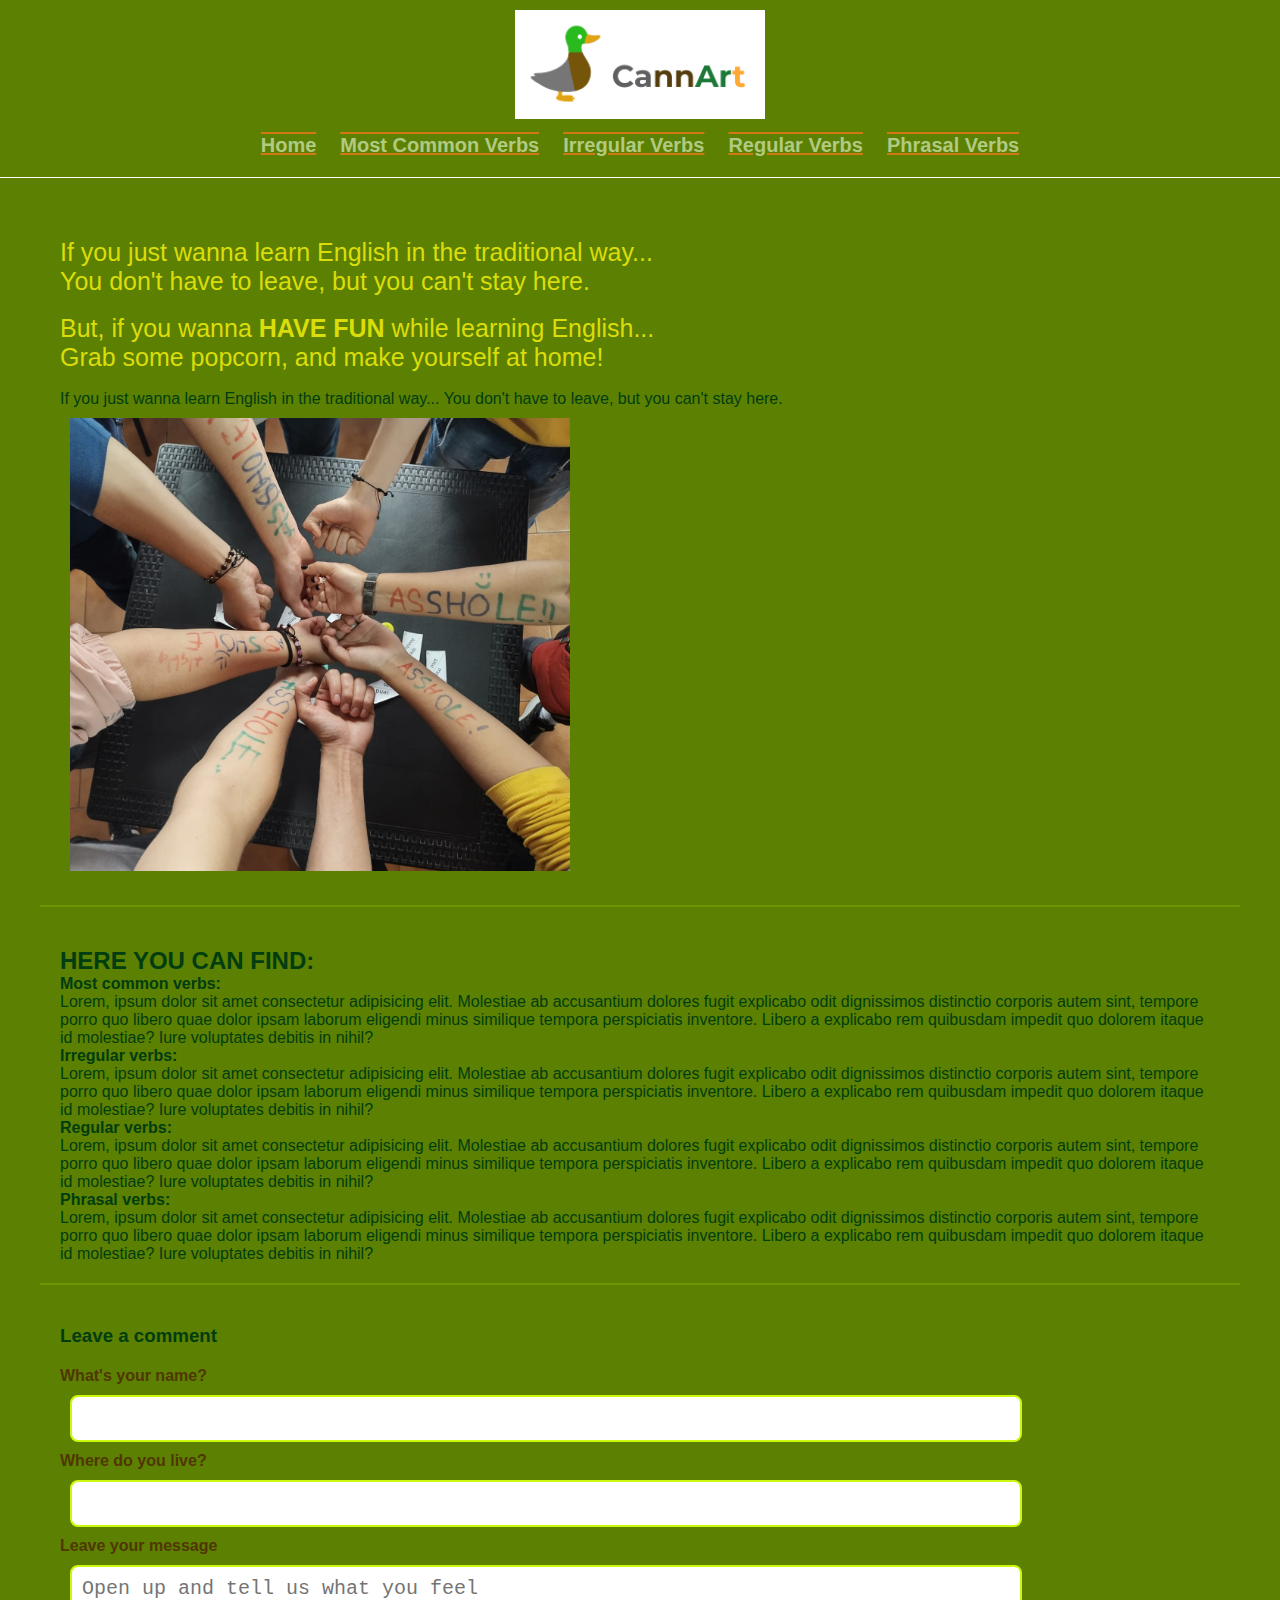
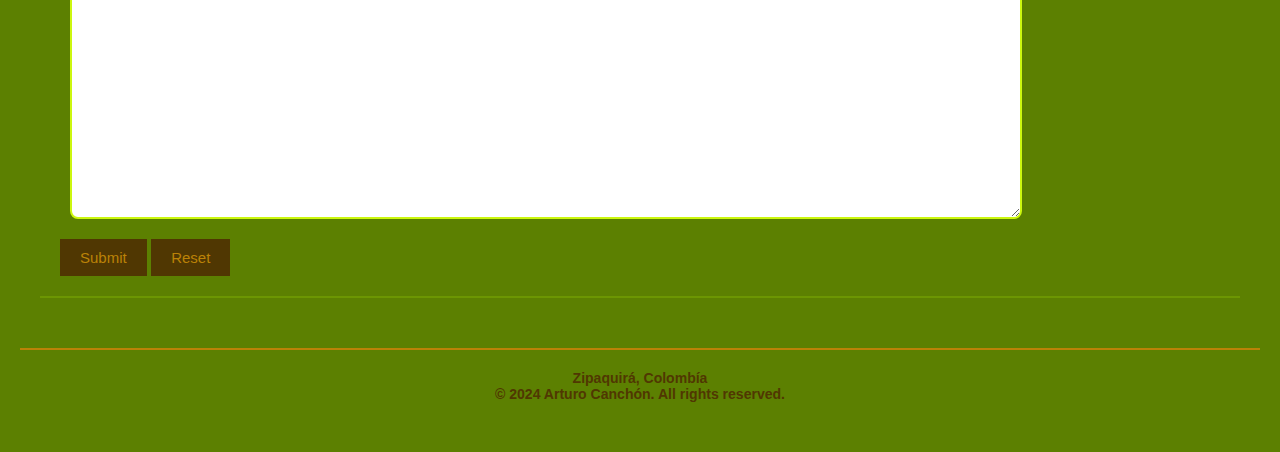
==== index.html @ 06703101 "Cannart 1" ====
<!DOCTYPE html>
<html lang="en">
  <head>
    <meta charset="UTF-8" />
    <meta name="viewport" content="width=device-width, initial-scale=1.0" />
    <title>CannArt</title>
    <link rel="stylesheet" href="css/style.css" />
  </head>

  <body>
    <header>
      <a href="">
        <img class="logo" src="images/cannartLogo.png" alt="Logo CannArt" />
      </a>

      <nav>
        <ul>
          <li><a href="index.html"> Home </a></li>
          <li><a href="pages/mostCommonVerbs.html"> Most Common Verbs </a></li>
          <li><a href="pages/irregularVerbs.html"> Irregular Verbs </a></li>
          <li><a href="pages/regularVerbs.html"> Regular Verbs </a></li>
          <li><a href="pages/phrasalVerbs.html"> Phrasal Verbs </a></li>
        </ul>
      </nav>
    </header>

    <main>
      <section>
        <p class="specialMessage">
          If you just wanna learn English in the traditional way... <br />You
          don't have to leave, but you can't stay here.
        </p>
        <br />
        <p class="specialMessage">
          But, if you wanna <b>HAVE FUN</b> while learning English... <br />Grab
          some popcorn, and make yourself at home!
        </p>
        <br />
        <p>
          If you just wanna learn English in the traditional way... You don't
          have to leave, but you can't stay here.
        </p>
        <img
          class="imgIlustrativa"
          src="images/asshole_game.jpeg"
          alt="asshole game image"
        />
      </section>

      <section>
        <h2>HERE YOU CAN FIND:</h2>
        <p>
          <b>Most common verbs:</b><br />Lorem, ipsum dolor sit amet consectetur
          adipisicing elit. Molestiae ab accusantium dolores fugit explicabo
          odit dignissimos distinctio corporis autem sint, tempore porro quo
          libero quae dolor ipsam laborum eligendi minus similique tempora
          perspiciatis inventore. Libero a explicabo rem quibusdam impedit quo
          dolorem itaque id molestiae? Iure voluptates debitis in nihil?
        </p>
        <p>
          <b>Irregular verbs:</b><br />Lorem, ipsum dolor sit amet consectetur
          adipisicing elit. Molestiae ab accusantium dolores fugit explicabo
          odit dignissimos distinctio corporis autem sint, tempore porro quo
          libero quae dolor ipsam laborum eligendi minus similique tempora
          perspiciatis inventore. Libero a explicabo rem quibusdam impedit quo
          dolorem itaque id molestiae? Iure voluptates debitis in nihil?
        </p>
        <p>
          <b>Regular verbs:</b><br />Lorem, ipsum dolor sit amet consectetur
          adipisicing elit. Molestiae ab accusantium dolores fugit explicabo
          odit dignissimos distinctio corporis autem sint, tempore porro quo
          libero quae dolor ipsam laborum eligendi minus similique tempora
          perspiciatis inventore. Libero a explicabo rem quibusdam impedit quo
          dolorem itaque id molestiae? Iure voluptates debitis in nihil?
        </p>
        <p>
          <b>Phrasal verbs:</b><br />Lorem, ipsum dolor sit amet consectetur
          adipisicing elit. Molestiae ab accusantium dolores fugit explicabo
          odit dignissimos distinctio corporis autem sint, tempore porro quo
          libero quae dolor ipsam laborum eligendi minus similique tempora
          perspiciatis inventore. Libero a explicabo rem quibusdam impedit quo
          dolorem itaque id molestiae? Iure voluptates debitis in nihil?
        </p>
      </section>

      <section>
        <h3>Leave a comment</h3>
        <form>
          <label for="name"> What's your name? </label>
          <input type="text" id="name" />

          <label for="location"> Where do you live? </label>
          <input type="text" id="location" />

          <label for="message"> Leave your message </label>
          <textarea
            name=""
            id=""
            cols="30"
            rows="10"
            placeholder="Open up and tell us what you feel"
          ></textarea>

          <input class="btnFormulario" type="submit" />
          <input class="btnFormulario" type="reset" />
        </form>
      </section>
    </main>

    <footer>
      <h3>Zipaquirá, Colombía</h3>
      <h3>© 2024 Arturo Canchón. All rights reserved.</h3>
    </footer>
  </body>
</html>
---- css/style.css ----
* {
    margin: 0;
    padding: 0;
}

/* BODY */
body {
    background-color: #5c8001;
}

/* HEADER */
header {
    border-bottom: 1px solid white;
    text-align: center;
    padding: 10px 20px;
}

.logo {
    width: 250px;
}

nav ul li {
    list-style: none;
    display: inline-block;
    margin: 10px 10px;
}

a {
    text-decoration: overline underline rgb(209, 120, 19);
    font-weight: bold;
    color: rgb(177, 202, 130);
    font-size: 20px;
    font-family: Arial, Helvetica, sans-serif;
}


/* MAIN */

main {
    margin: 10px;
    padding: 10px;
    font-family: Calibri, sans-serif;
    color: #013d10;
}

section {
    margin: 20px;
    padding: 20px;
    border-bottom: 2px solid #6c9602;
}

.specialMessage {
    font-size: 25px;
    color: #dadd09;
}

.imgIlustrativa {
    width: 500px;
    align-items: center;
    padding: 10px;
}

.imgJuego {
    width: 250px;
}

.imgLogoQuizizz {
    width: 200px;
}

h1 {
    text-align: center;
}

.imgVerbos {
    width: 600px;
    margin: 30px;
    border: 5px solid rgb(221, 136, 8);
    border-radius: 20px;
}

iframe {
    display: block;
    margin: auto;
}

/* formulario */
form {
    margin-top: 20px;
}
label {
    display: block;
    font-weight: bold;
    margin-bottom: 5px;
    color:#503702;
}

input[type="text"],
textarea {
    display: block;
    width: 80%;
    padding: 10px;
    border: 2px solid rgb(204, 247, 14);
    border-radius: 8px;
    font-size: 20px;
    margin: 10px;
}

.btnFormulario {
    background-color: #503702;
    color:#bb8207;
    border: none;
    padding: 10px 20px;
    border-radius: 50;
    font-size: 15px;
    cursor: pointer;
    margin-top: 10px;
}

/* FOOTER */

footer {
    margin: 20px;
    padding: 20px;
    border-top: 2px solid #bb8207;
    color: #503702;
    text-align: center;
    font-family: Arial, Helvetica, sans-serif;
    font-size: 12px;
}
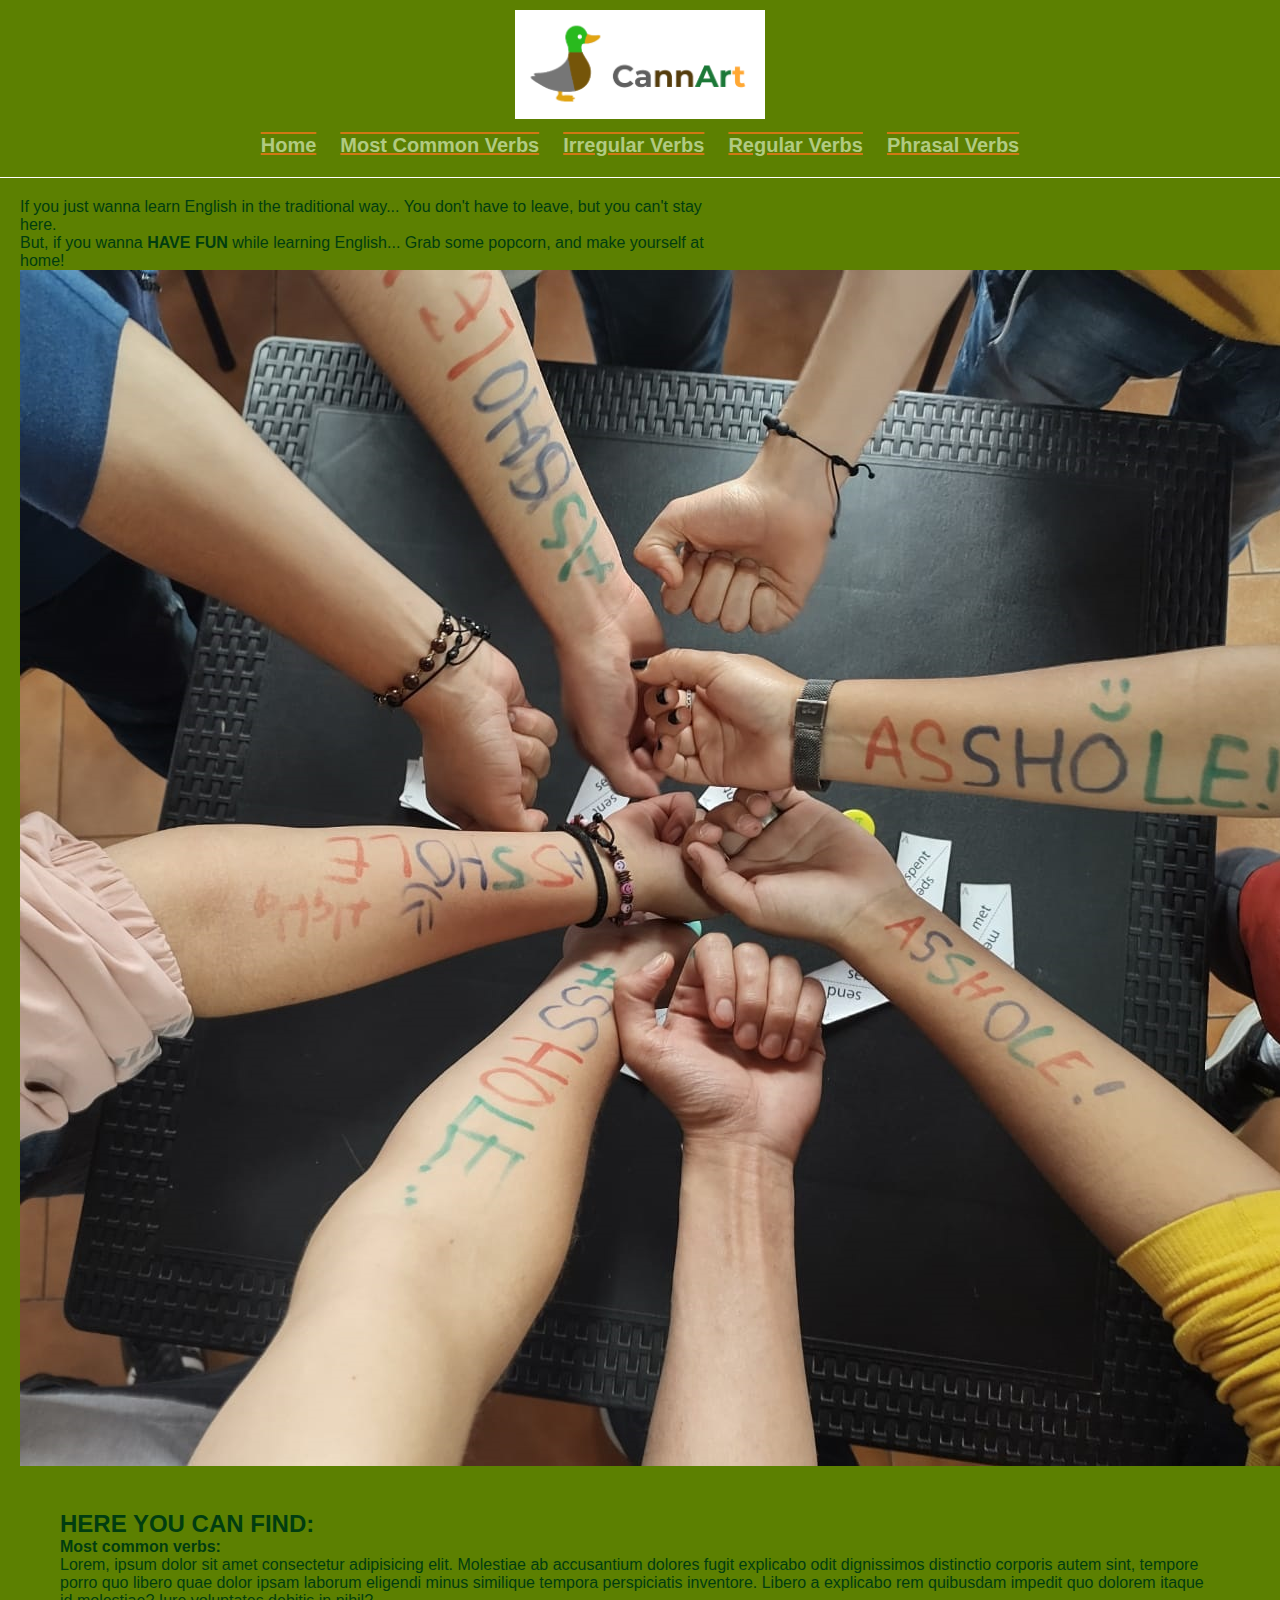
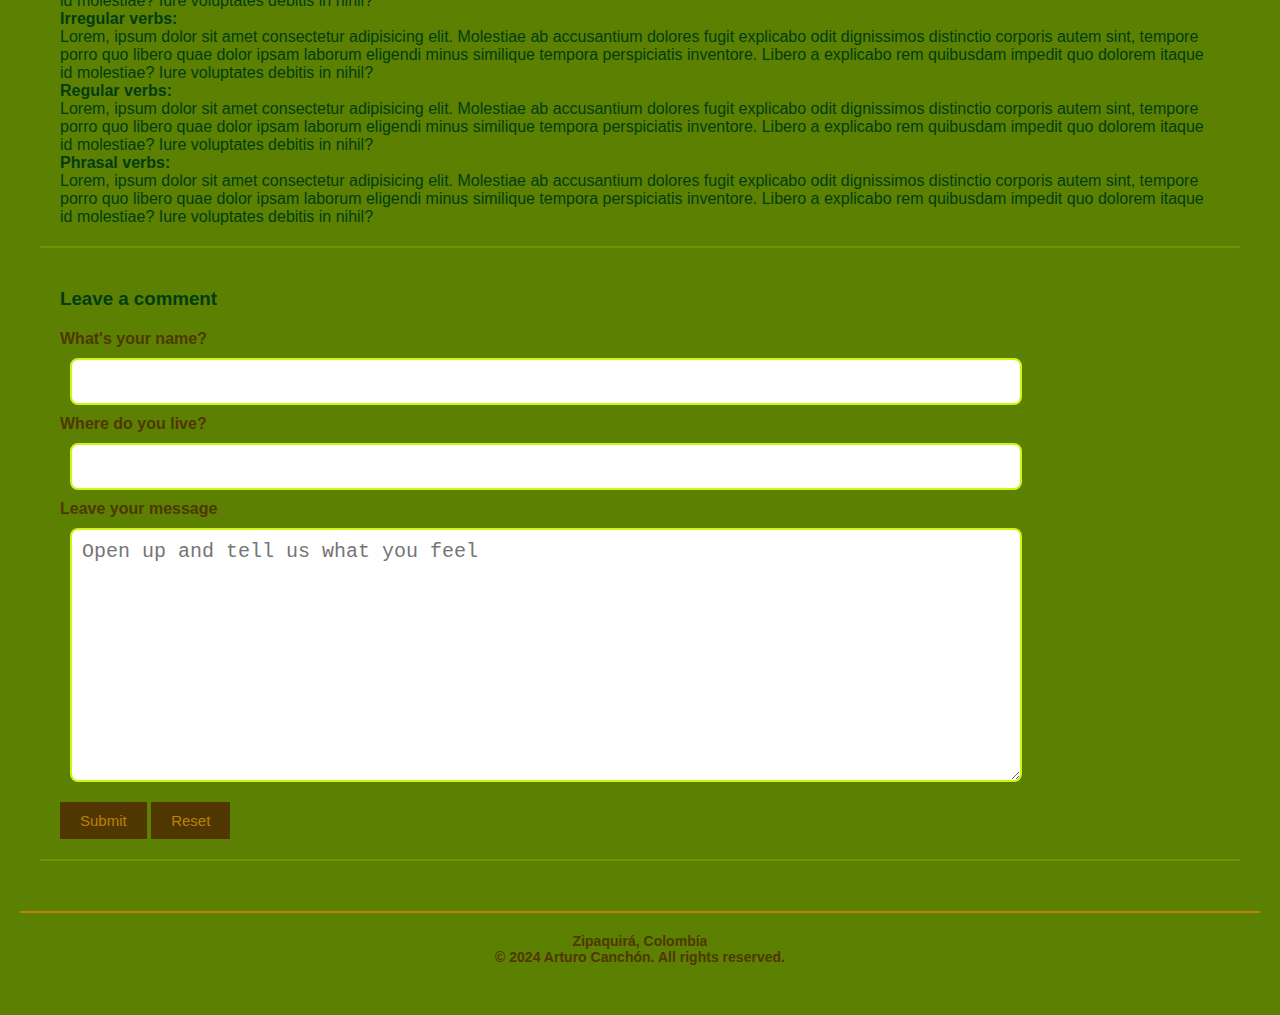
==== commit 85dd3f12: "agregue Bootstrap en el index" ====
--- a/index.html
+++ b/index.html
@@ -5,6 +5,12 @@
     <meta name="viewport" content="width=device-width, initial-scale=1.0" />
     <title>CannArt</title>
     <link rel="stylesheet" href="css/style.css" />
+    <link
+      href="https://cdn.jsdelivr.net/npm/bootstrap@5.3.2/dist/css/bootstrap.min.css"
+      rel="stylesheet"
+      integrity="sha384-T3c6CoIi6uLrA9TneNEoa7RxnatzjcDSCmG1MXxSR1GAsXEV/Dwwykc2MPK8M2HN"
+      crossorigin="anonymous"
+    />
   </head>
 
   <body>
@@ -25,27 +31,57 @@
     </header>
 
     <main>
-      <section>
-        <p class="specialMessage">
-          If you just wanna learn English in the traditional way... <br />You
-          don't have to leave, but you can't stay here.
-        </p>
-        <br />
-        <p class="specialMessage">
-          But, if you wanna <b>HAVE FUN</b> while learning English... <br />Grab
-          some popcorn, and make yourself at home!
-        </p>
-        <br />
-        <p>
-          If you just wanna learn English in the traditional way... You don't
-          have to leave, but you can't stay here.
-        </p>
-        <img
-          class="imgIlustrativa"
-          src="images/asshole_game.jpeg"
-          alt="asshole game image"
-        />
-      </section>
+      <!--First section - NORMAL MODE-->
+      <!-- <section class="container-fluid">
+        <div class="row">
+          <article class="bg-success col-6" >
+            <p class="specialMessage">
+              If you just wanna learn English in the traditional way... <br />You
+              don't have to leave, but you can't stay here.
+            </p>
+            <br />
+            <p class="specialMessage">
+              But, if you wanna <b>HAVE FUN</b> while learning English...
+              <br />Grab some popcorn, and make yourself at home!
+            </p>
+            <br />
+          </article>
+          <img class="col-4 img-responsive"
+            src="images/assholeGame.jpeg"
+            alt="asshole game image"
+          />
+        </div>
+
+        <div class="row">
+          
+        </div>
+      </section> -->
+
+      <!--First section - BOOTSTRAP MODE-->
+      <div class="card mb-3 mx-auto" style="max-width: 700px">
+        <div class="row g-0">
+          
+          <div class="col-md-8">
+            <div class="card-body text-center">
+              <!-- <h5 class="card-title">Card title</h5> -->
+              <p class="card-text h4">
+                If you just wanna learn English in the traditional way...
+                You don't have to leave, but you can't stay here.
+              </p>
+              <p class="card-text h4">
+                But, if you wanna <b>HAVE FUN</b> while learning English... Grab some popcorn, and make yourself at home!
+              </p>
+            </div>
+          </div>
+          <div class="col-md-4">
+            <img
+              src="images/assholeGame.jpeg"
+              class="img-fluid rounded-start"
+              alt="asshole game image"
+            />
+          </div>
+        </div>
+      </div>
 
       <section>
         <h2>HERE YOU CAN FIND:</h2>
@@ -105,6 +141,13 @@
           <input class="btnFormulario" type="reset" />
         </form>
       </section>
+
+      <!-- Código Boostrap -->
+      <script
+        src="https://cdn.jsdelivr.net/npm/bootstrap@5.3.2/dist/js/bootstrap.bundle.min.js"
+        integrity="sha384-C6RzsynM9kWDrMNeT87bh95OGNyZPhcTNXj1NW7RuBCsyN/o0jlpcV8Qyq46cDfL"
+        crossorigin="anonymous"
+      ></script>
     </main>
 
     <footer>
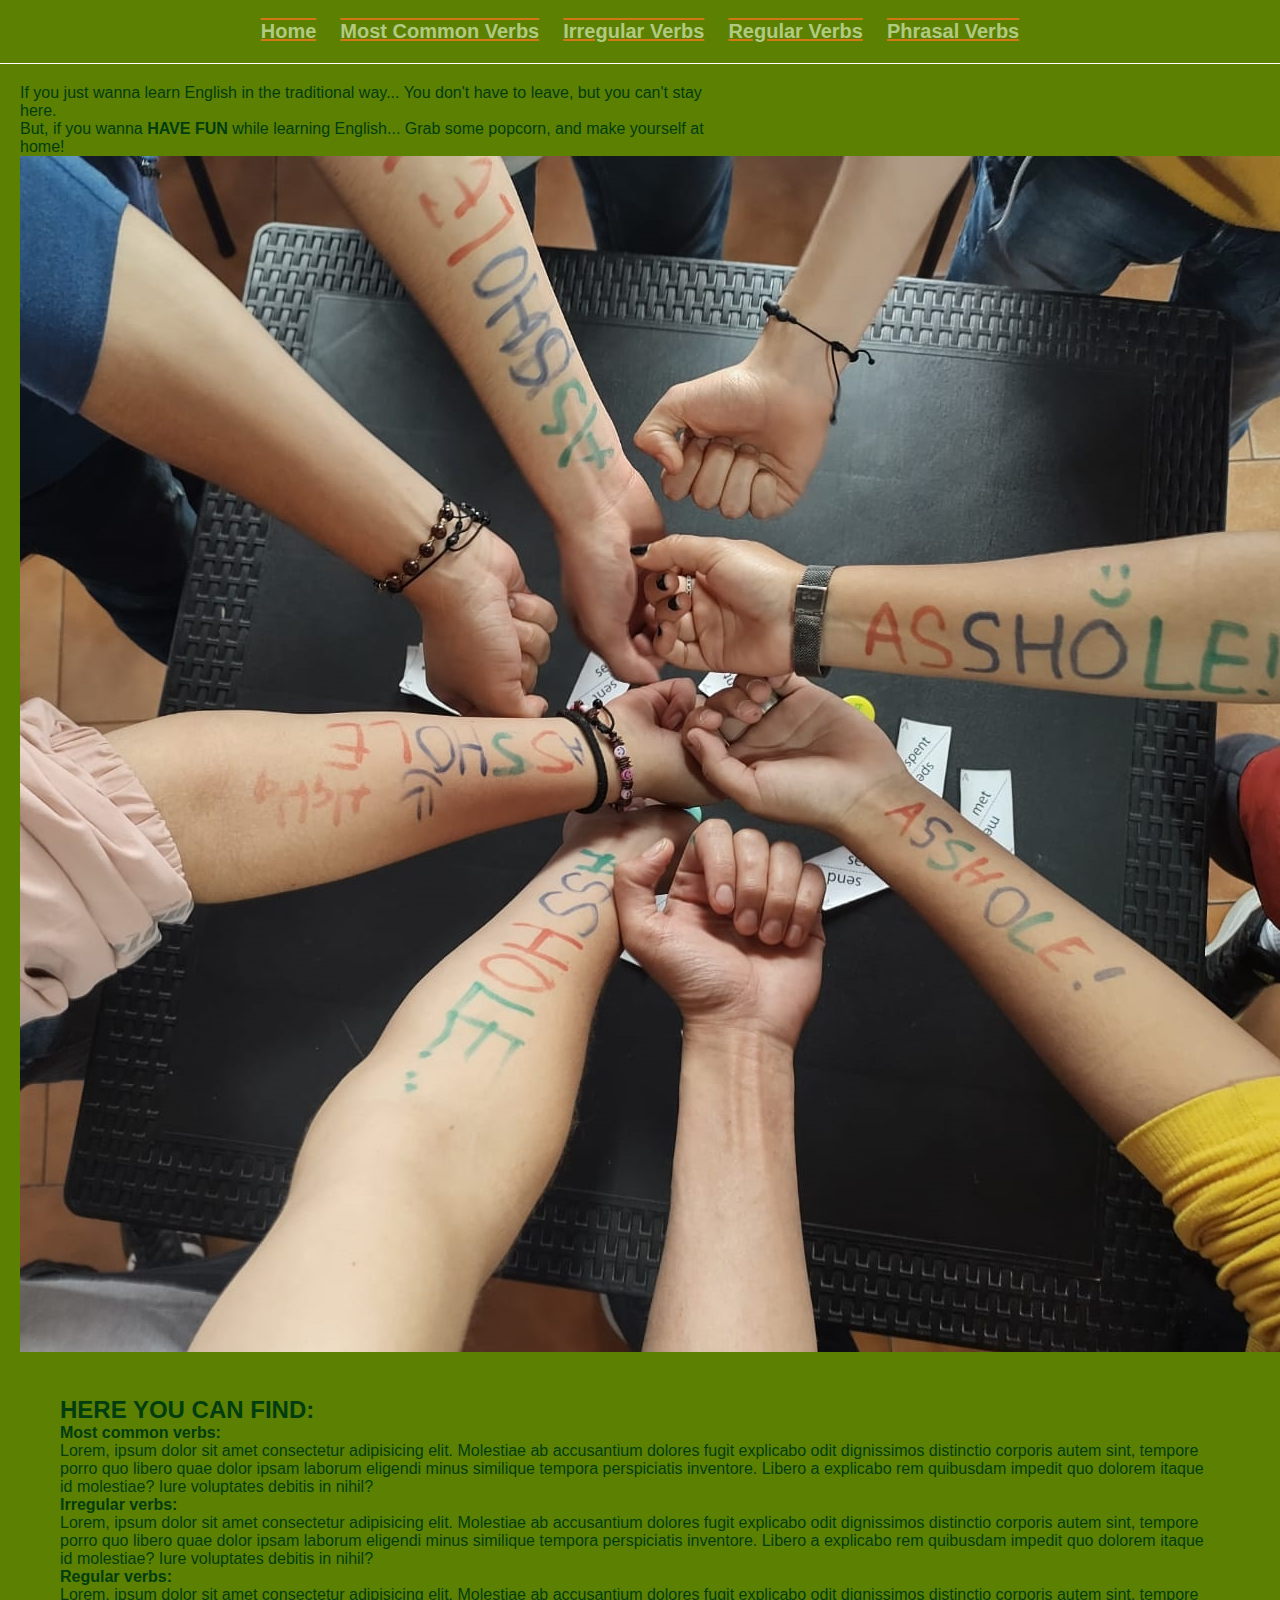
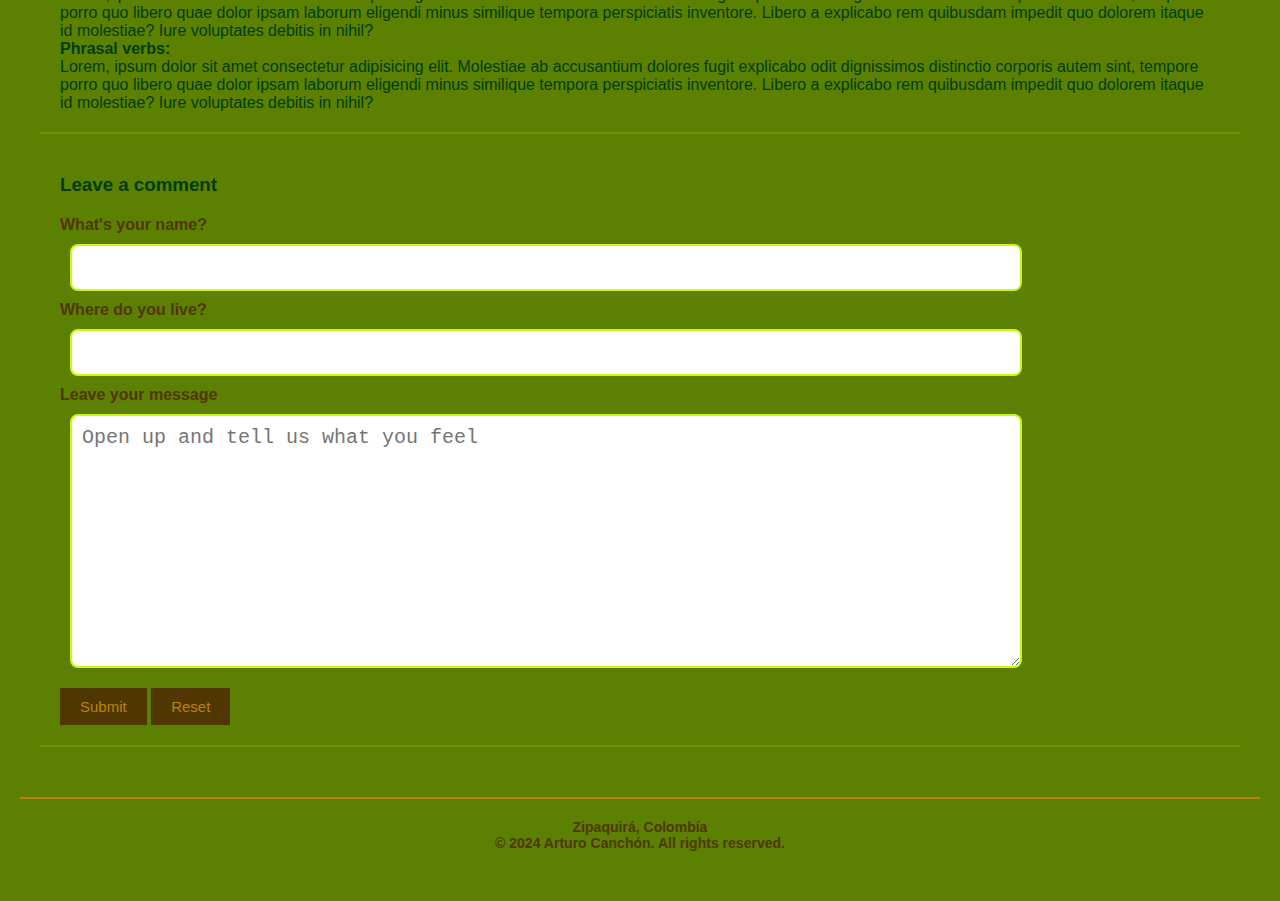
==== commit 955ccf04: "I added Bootstrap navbar and card, in the index" ====
--- a/index.html
+++ b/index.html
@@ -15,7 +15,8 @@
 
   <body>
     <header>
-      <a href="">
+      <!--Navbar - NORMAL MODE-->
+      <!-- <a href="">
         <img class="logo" src="images/cannartLogo.png" alt="Logo CannArt" />
       </a>
 
@@ -27,7 +28,86 @@
           <li><a href="pages/regularVerbs.html"> Regular Verbs </a></li>
           <li><a href="pages/phrasalVerbs.html"> Phrasal Verbs </a></li>
         </ul>
+      </nav> -->
+
+      <!--Navbar - BOOTSTRAP MODE-->
+      <nav class="navbar navbar-expand-lg navbar-light bg-light">
+        <div class="container-fluid">
+          <ul class="nav nav-tabs flex-column flex-sm-row mx-auto">
+            <li class="nav-item">
+              <a class="nav-link active" aria-current="page" href="index.html"
+                >Home</a
+              >
+            </li>
+            <li class="nav-item">
+              <a class="nav-link" href="pages/mostCommonVerbs.html"
+                >Most Common Verbs</a
+              >
+            </li>
+            <li class="nav-item">
+              <a class="nav-link" href="pages/irregularVerbs.html"
+                >Irregular Verbs</a
+              >
+            </li>
+            <li class="nav-item">
+              <a class="nav-link" href="pages/regularVerbs.html"
+                >Regular Verbs</a
+              >
+            </li>
+            <li class="nav-item">
+              <a class="nav-link" href="pages/phrasalVerbs.html"
+                >Phrasal Verbs</a
+              >
+            </li>
+          </ul>
+        </div>
       </nav>
+
+      <!--Navbar - BURGER BOOTSTRAP MODE-->
+      <!-- <nav class="navbar navbar-expand-lg navbar-light bg-light">
+        <div class="container-fluid">
+          <button
+            class="navbar-toggler"
+            type="button"
+            data-toggle="collapse"
+            data-target="#navbarNav"
+            aria-controls="navbarNav"
+            aria-expanded="false"
+            aria-label="Toggle navigation"
+          >
+            <span class="navbar-toggler-icon"></span>
+          </button>
+          <div class="collapse navbar-collapse" id="navbarNav">
+            <ul class="nav nav-tabs flex-column flex-sm-row mx-auto">
+              <li class="nav-item">
+                <a class="nav-link active" aria-current="page" href="index.html"
+                  >Home</a
+                >
+              </li>
+              <li class="nav-item">
+                <a class="nav-link" href="pages/mostCommonVerbs.html"
+                  >Most Common Verbs</a
+                >
+              </li>
+              <li class="nav-item">
+                <a class="nav-link" href="pages/irregularVerbs.html"
+                  >Irregular Verbs</a
+                >
+              </li>
+              <li class="nav-item">
+                <a class="nav-link" href="pages/regularVerbs.html"
+                  >Regular Verbs</a
+                >
+              </li>
+              <li class="nav-item">
+                <a class="nav-link" href="pages/phrasalVerbs.html"
+                  >Phrasal Verbs</a
+                >
+              </li>
+            </ul>
+          </div>
+        </div>
+      </nav> -->
     </header>
 
     <main>
@@ -60,16 +140,16 @@
       <!--First section - BOOTSTRAP MODE-->
       <div class="card mb-3 mx-auto" style="max-width: 700px">
         <div class="row g-0">
-          
           <div class="col-md-8">
             <div class="card-body text-center">
               <!-- <h5 class="card-title">Card title</h5> -->
               <p class="card-text h4">
-                If you just wanna learn English in the traditional way...
-                You don't have to leave, but you can't stay here.
+                If you just wanna learn English in the traditional way... You
+                don't have to leave, but you can't stay here.
               </p>
               <p class="card-text h4">
-                But, if you wanna <b>HAVE FUN</b> while learning English... Grab some popcorn, and make yourself at home!
+                But, if you wanna <b>HAVE FUN</b> while learning English... Grab
+                some popcorn, and make yourself at home!
               </p>
             </div>
           </div>
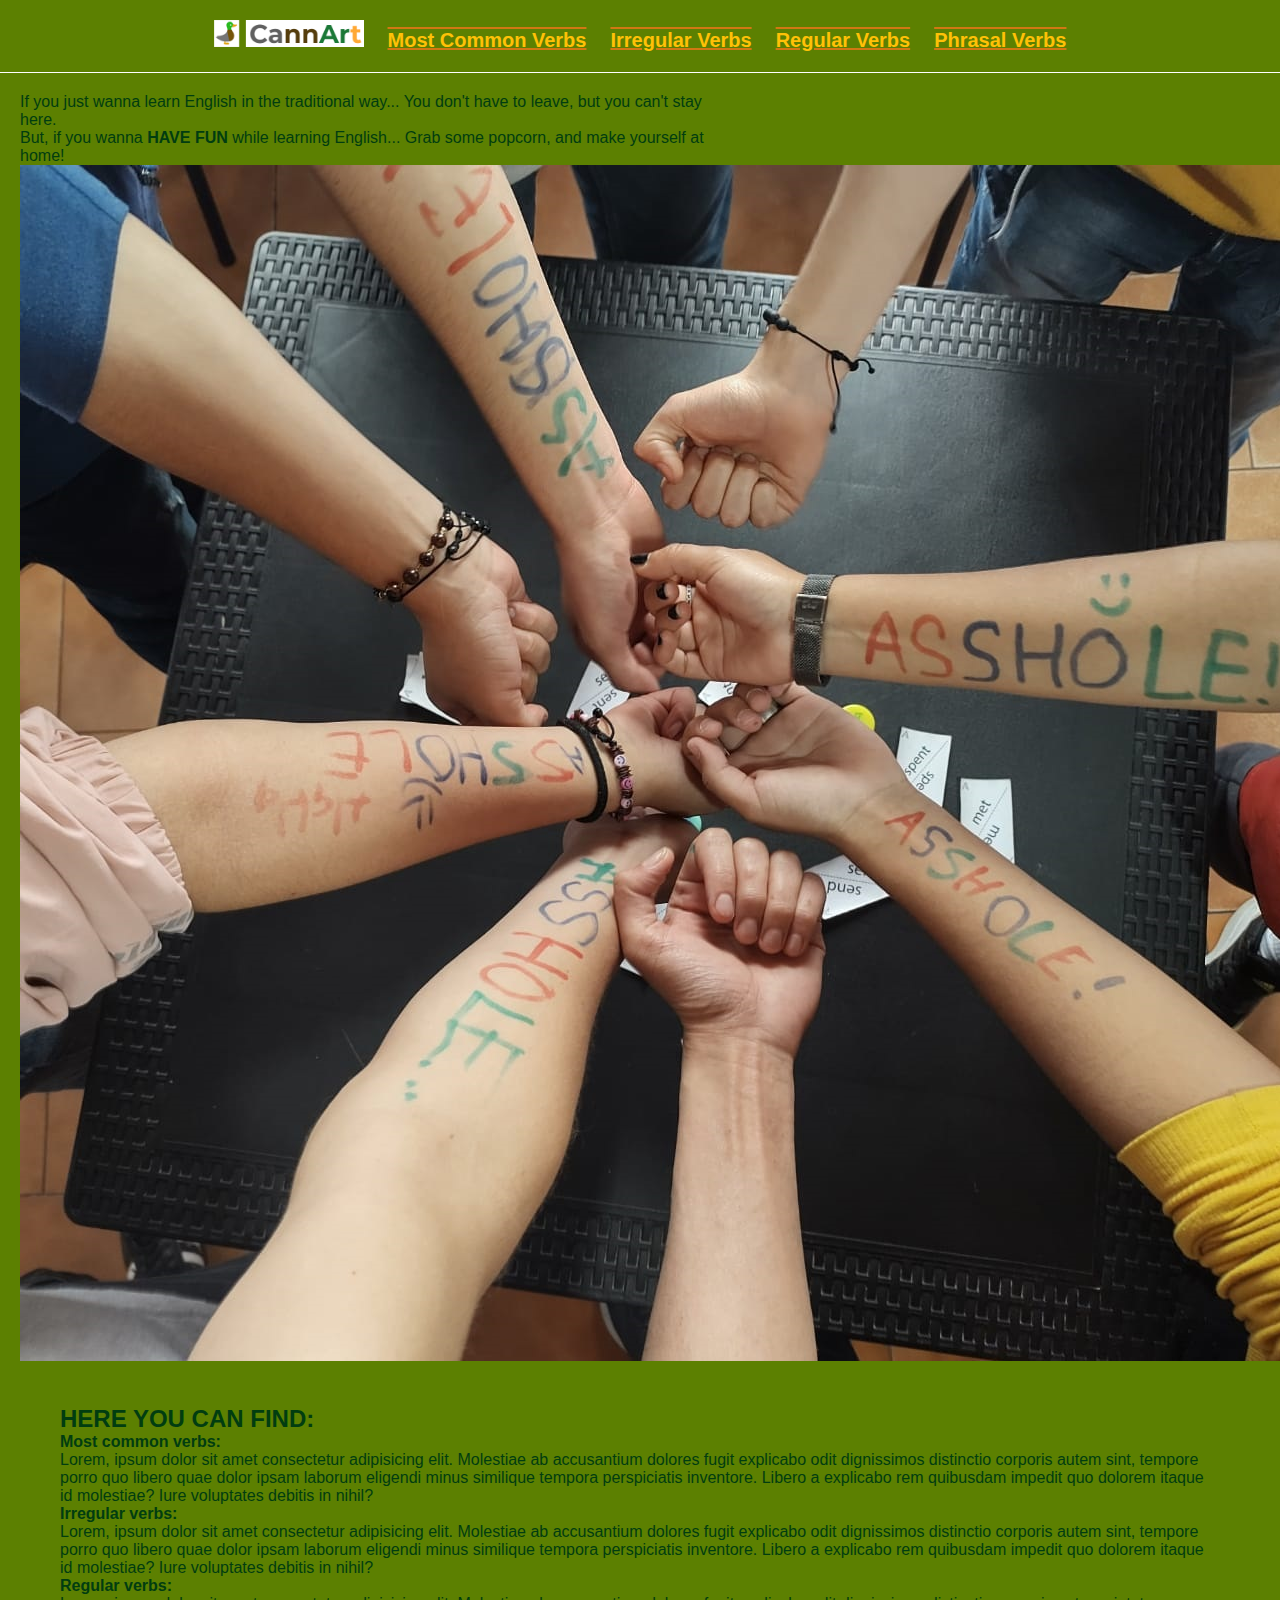
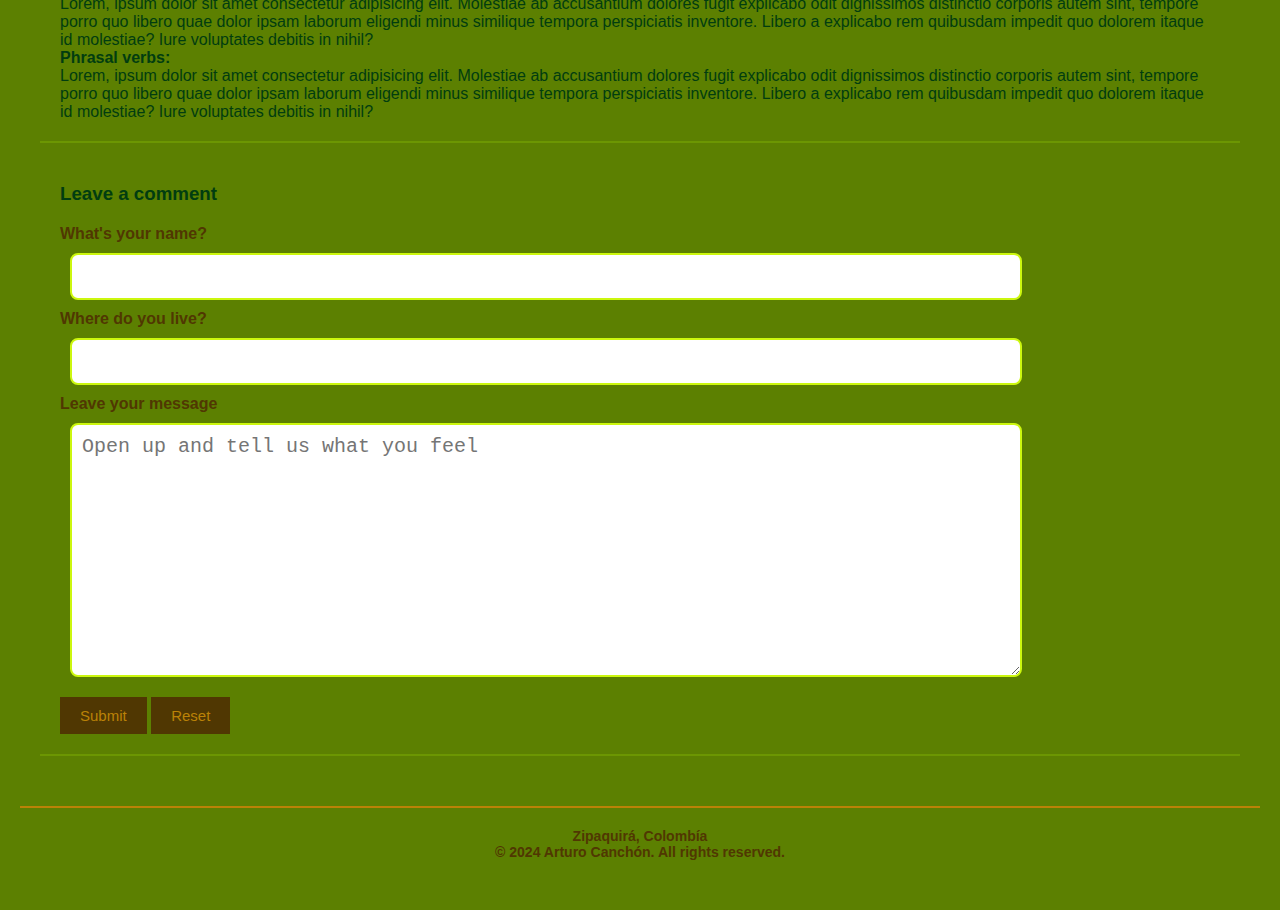
==== commit bc162a09: "Bootstrap navbar added to all pages" ====
--- a/index.html
+++ b/index.html
@@ -4,13 +4,14 @@
     <meta charset="UTF-8" />
     <meta name="viewport" content="width=device-width, initial-scale=1.0" />
     <title>CannArt</title>
-    <link rel="stylesheet" href="css/style.css" />
+    <!-- Bootstrap Code Begining -->
     <link
       href="https://cdn.jsdelivr.net/npm/bootstrap@5.3.2/dist/css/bootstrap.min.css"
       rel="stylesheet"
       integrity="sha384-T3c6CoIi6uLrA9TneNEoa7RxnatzjcDSCmG1MXxSR1GAsXEV/Dwwykc2MPK8M2HN"
       crossorigin="anonymous"
     />
+    <link rel="stylesheet" href="css/style.css" />
   </head>
 
   <body>
@@ -31,12 +32,12 @@
       </nav> -->
 
       <!--Navbar - BOOTSTRAP MODE-->
-      <nav class="navbar navbar-expand-lg navbar-light bg-light">
+      <nav class="navbar navbar-expand-lg navbar-light" style="background-color:#5c8001;">
         <div class="container-fluid">
           <ul class="nav nav-tabs flex-column flex-sm-row mx-auto">
             <li class="nav-item">
               <a class="nav-link active" aria-current="page" href="index.html"
-                >Home</a
+                ><img src="images/cannartLogoLittle.png" alt="Logo" width="150" height="" class="d-inline-block align-text-top"></a
               >
             </li>
             <li class="nav-item">
@@ -222,7 +223,7 @@
         </form>
       </section>
 
-      <!-- Código Boostrap -->
+      <!-- Boostrap Code End -->
       <script
         src="https://cdn.jsdelivr.net/npm/bootstrap@5.3.2/dist/js/bootstrap.bundle.min.js"
         integrity="sha384-C6RzsynM9kWDrMNeT87bh95OGNyZPhcTNXj1NW7RuBCsyN/o0jlpcV8Qyq46cDfL"
--- a/css/style.css
+++ b/css/style.css
@@ -31,6 +31,11 @@
     color: rgb(177, 202, 130);
     font-size: 20px;
     font-family: Arial, Helvetica, sans-serif;
+}
+
+/* Navbar Bootstrap */
+.nav-link{
+    color: #ffc107;
 }
 
 
